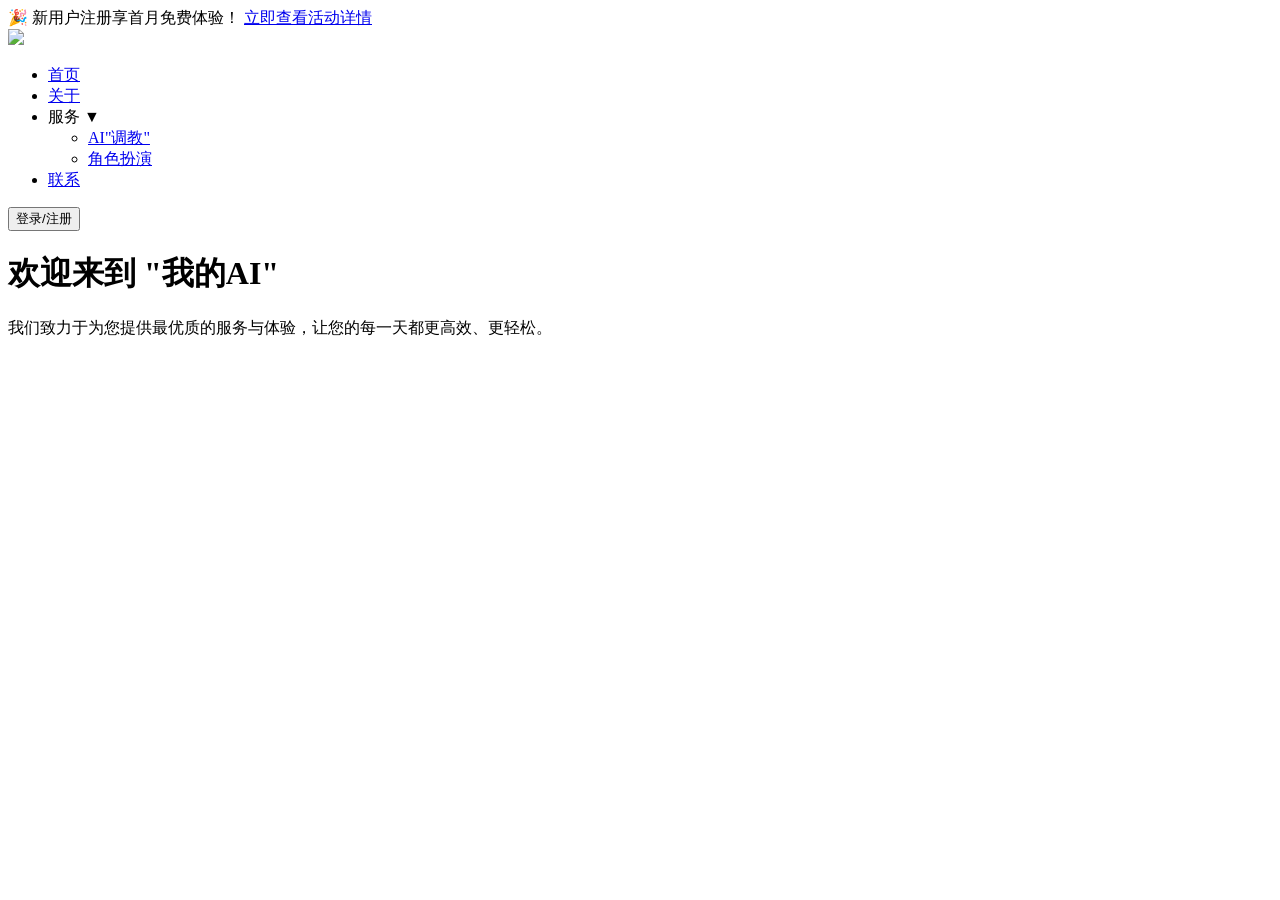
==== frontend/home.html @ 44881d28 "MyAI 终极版 Signed-off-by: 1 <ybkhu4053nrt36@163.com>" ====
<!-- home.html -->
<!DOCTYPE html>
<html lang="zh">

<head>
  <meta charset="UTF-8" />
  <meta name="viewport" content="width=device-width, initial-scale=1.0" />
  <title>我的网站主页</title>
  <link rel="stylesheet" href="static/homestyle.css">
</head>

<body>
  <!-- 公告栏 -->
  <div class="announcement-bar">
    🎉 新用户注册享首月免费体验！
    <a href="/promo">立即查看活动详情</a>
  </div>

  <!-- 导航栏 -->
  <nav class="navbar">
    <img class="logo" src="static/liuying.png" width="60px">
    <ul class="nav-links">
      <li><a href="/">首页</a></li>
      <li><a href="/about">关于</a></li>
      <li class="dropdown">
        <a>服务 ▼</a>
        <ul class="dropdown-content">
          <li><a href="#" class="protected-link" data-href="/user1">AI"调教"</a></li>
          <li><a href="#" class="protected-link" data-href="/user2">角色扮演</a></li>
        </ul>
      </li>
      <li><a href="/contact">联系</a></li>
    </ul>
    <div class="auth-buttons">
      <!-- 登录/登出按钮将由 JS 动态控制 -->
      <button id="auth-btn" class="btn btn-login">加载中...</button>
    </div>
  </nav>

  <!-- 主体内容 -->
  <div class="container">
    <header>
      <h1>欢迎来到 "我的AI"</h1>
      <p class="lead">我们致力于为您提供最优质的服务与体验，让您的每一天都更高效、更轻松。</p>
    </header>
  </div>

  <!-- ✅ 添加脚本：拦截受保护链接 -->
  <script>
    function checkTokenOnHome() {
      const user_info = localStorage.getItem("isAuthenticated")

      const authBtn = document.getElementById("auth-btn");

      if (user_info) {
        authBtn.textContent = "登出";
        authBtn.onclick = function () {
          if (confirm("确定要退出登录吗？")) {
            localStorage.removeItem("account");
            localStorage.removeItem("isAuthenticated");
            alert("已退出登录");
            location.reload();
          }
        };

        // 解析 JWT payload（仅用于显示信息，不用于安全判断）
        try {
          const user_info = localStorage.getItem("account")
          console.log("当前用户 账号:", user_info);
        } catch (e) {
          console.warn("无法解析 localStorage", e);
        }

      } else {
        authBtn.textContent = "登录/注册";
        authBtn.onclick = () => window.location.href = "/login";
      }
    }

    // 页面加载完成后执行
    document.addEventListener("DOMContentLoaded", () => {
      checkTokenOnHome();

      // 修复 protected-link 逻辑
      document.querySelectorAll(".protected-link").forEach(link => {
        link.addEventListener("click", function (e) {
          const user_info = localStorage.getItem("isAuthenticated");
          const targetUrl = this.getAttribute("data-href");
          if (!user_info && targetUrl && !targetUrl.startsWith("/") && !targetUrl.startsWith("#")) {
            e.preventDefault();
            alert("请先登录！");
            window.location.href = "/login";
          }
          else{
            window.location.href = targetUrl;
          }
        });
      });
    });
  </script>
</body>

</html>
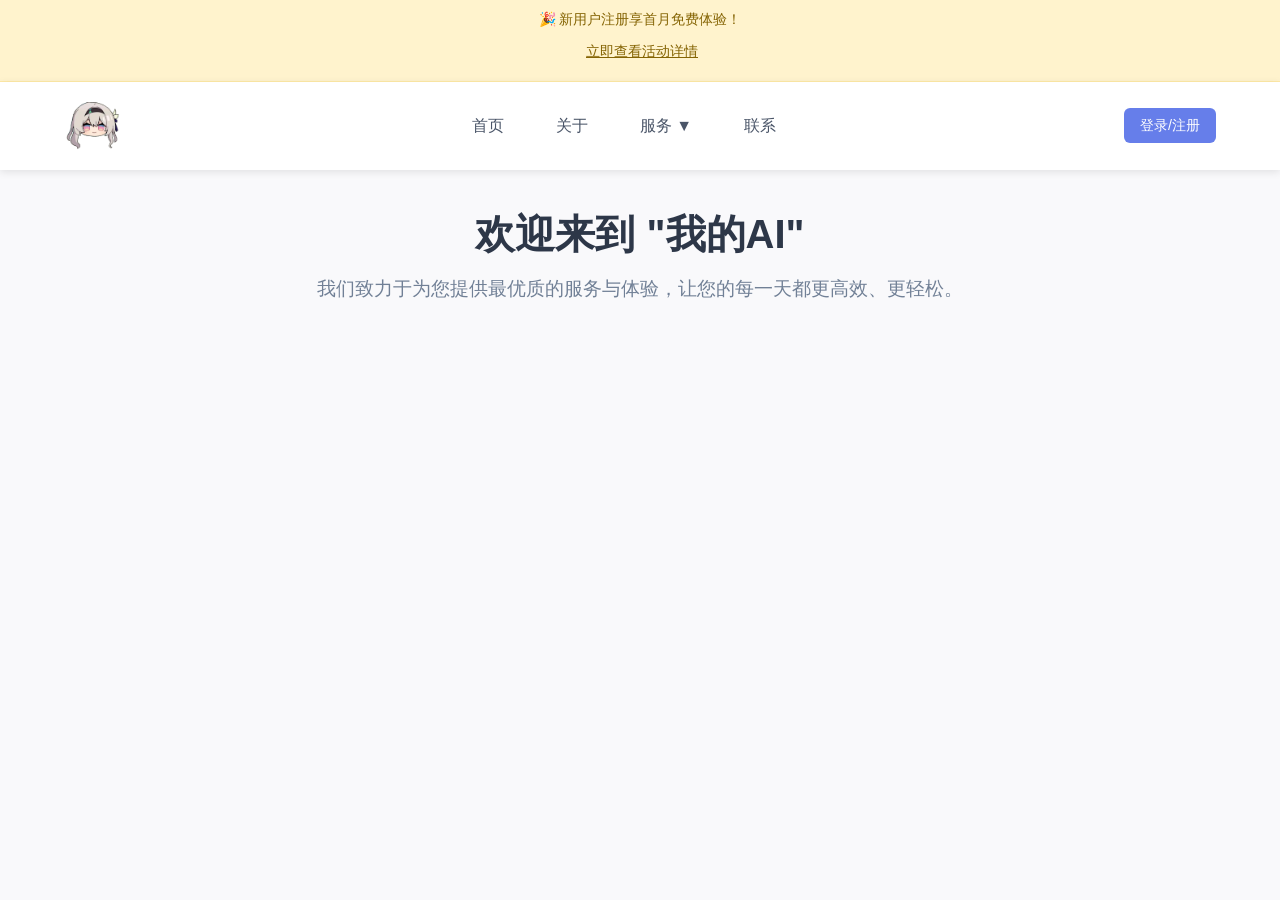
==== commit 457aec12: "MyAI 终极版 Signed-off-by: 1 <ybkhu4053nrt36@163.com>" ====
--- a/frontend/home.html
+++ b/frontend/home.html
@@ -7,6 +7,9 @@
   <meta name="viewport" content="width=device-width, initial-scale=1.0" />
   <title>我的网站主页</title>
   <link rel="stylesheet" href="static/homestyle.css">
+
+  <!-- 🔁 引入全局认证模块 -->
+  <script src="/static/AuthManager.js" defer></script>
 </head>
 
 <body>
@@ -25,7 +28,7 @@
       <li class="dropdown">
         <a>服务 ▼</a>
         <ul class="dropdown-content">
-          <li><a href="#" class="protected-link" data-href="/user1">AI"调教"</a></li>
+          <li><a href="#" class="protected-link" data-href="/loading">AI"调教"</a></li>
           <li><a href="#" class="protected-link" data-href="/user2">角色扮演</a></li>
         </ul>
       </li>
--- a/frontend/static/homestyle.css
+++ b/frontend/static/homestyle.css
@@ -0,0 +1,163 @@
+
+    /* 全局重置 */
+    * {
+      margin: 0;
+      padding: 0;
+      box-sizing: border-box;
+    }
+
+    body {
+      font-family: 'Segoe UI', Tahoma, Geneva, Verdana, sans-serif;
+      line-height: 1.6;
+      color: #333;
+      background: #f9f9fb;
+    }
+
+    /* ==================== 公告栏 ==================== */
+    .announcement-bar {
+      background-color: #fff3cd;
+      color: #856404;
+      text-align: center;
+      padding: 8px 0;
+      font-size: 14px;
+      font-weight: 500;
+      border-bottom: 1px solid #ffeaa7;
+    }
+
+    .announcement-bar a {
+      color: #856404;
+      text-decoration: underline;
+      margin-left: 4px;
+    }
+
+    /* ==================== 导航栏 ==================== */
+    
+    /* 基本样式 */
+    li {
+    list-style: none;
+    position: relative;
+    display: inline-block;
+    }
+
+    a {
+    padding: 10px;
+    display: block;
+    }
+    /* 下拉按钮样式 */
+    .dropbtn {
+    font-weight: bold;
+    }
+
+    /* 下拉菜单默认隐藏 */
+    .dropdown-content {
+    display: none;
+    position: absolute;
+    top: 100%;
+    left: 0;
+    background-color: #f9f9f9;
+    min-width: 160px;
+    box-shadow: 0px 8px 16px rgba(0,0,0,0.2);
+    z-index: 100;
+    border-radius: 4px;
+    }
+
+    /* 下拉菜单中的链接 */
+    .dropdown-content li a {
+    padding: 12px 16px;
+    color: #333;
+    }
+
+    .dropdown-content li a:hover {
+    background-color: #ddd;
+    }
+
+    /* 鼠标悬停时显示下拉菜单 */
+    .dropdown:hover .dropdown-content {
+    display: block;
+    }
+    .navbar {
+      display: flex;
+      justify-content: space-between;
+      align-items: center;
+      background: white;
+      padding: 1rem 5%;
+      box-shadow: 0 2px 8px rgba(0,0,0,0.1);
+      position: sticky;
+      top: 0;
+      z-index: 1000;
+    }
+
+    .nav-links {
+      display: flex;
+      list-style: none;
+      gap: 2rem;
+    }
+
+    .nav-links a {
+      text-decoration: none;
+      color: #4a5568;
+      font-weight: 500;
+      transition: color 0.3s;
+    }
+
+    .nav-links a:hover {
+      color: #667eea;
+    }
+
+    .auth-buttons {
+      display: flex;
+      gap: 1rem;
+    }
+
+    .btn {
+      padding: 0.5rem 1rem;
+      border-radius: 6px;
+      text-decoration: none;
+      font-weight: 500;
+      font-size: 0.9rem;
+    }
+
+    .btn-login {
+      color: white;
+      background: #667eea;
+      border: none;
+    }
+
+    .btn-signup:hover {
+      background: #5a6fd8;
+    }
+
+    /* 移动端隐藏菜单按钮（简化版） */
+    @media (max-width: 768px) {
+      .nav-links, .auth-buttons {
+        display: none;
+      }
+      .logo {
+        margin: 0 auto;
+      }
+    }
+
+    /* ==================== 主体内容 ==================== */
+    .container {
+      max-width: 1200px;
+      margin: 2rem auto;
+      padding: 0 1rem;
+    }
+
+    header {
+      text-align: center;
+      margin-bottom: 2rem;
+    }
+
+    h1 {
+      font-size: 2.5rem;
+      color: #2d3748;
+      margin-bottom: 0.5rem;
+    }
+
+    p.lead {
+      font-size: 1.2rem;
+      color: #718096;
+      max-width: 700px;
+      margin: 0 auto;
+    }
